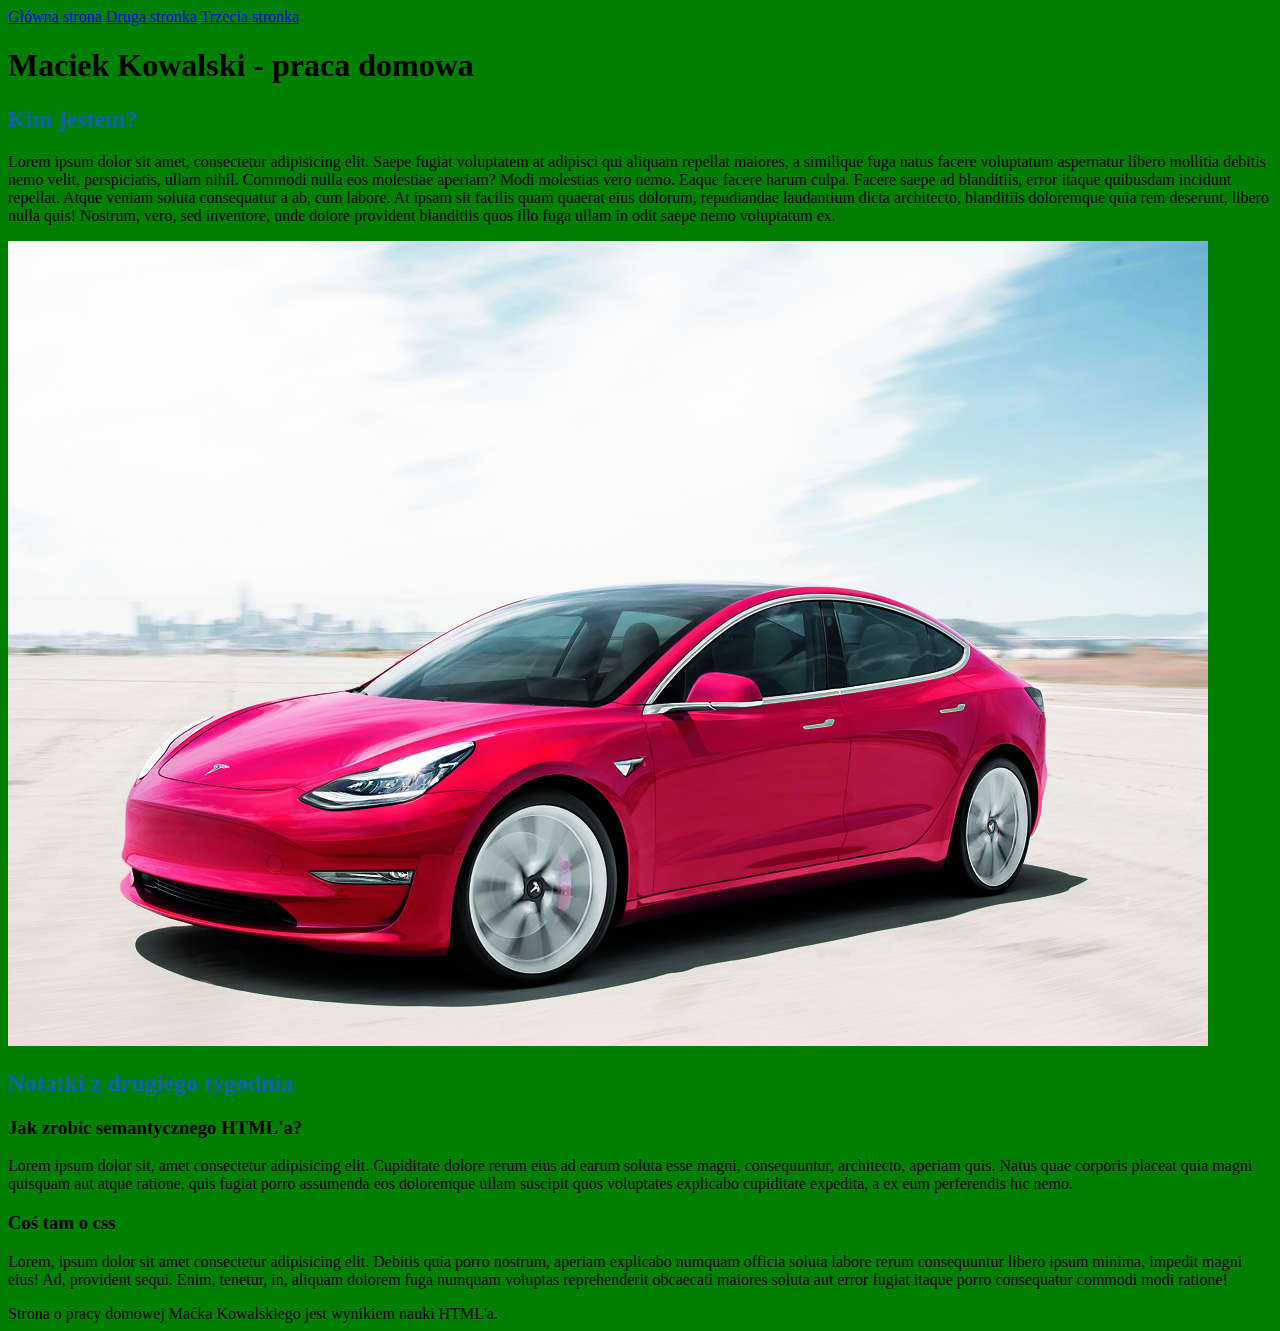
==== index.html @ b4e37460 "initial commit" ====
<!DOCTYPE html>
<html lang="pl">

<head>
    <meta charset="UTF-8">
    <meta name="viewport" content="width=device-width, initial-scale=1.0">
    <title>Document</title>
    <link href="style.css" rel="stylesheet" type="text/css">
</head>

<body>
    <header>
        <nav>
            <a href="index.html">Główna strona</a>
            <a href="druga.html">Druga stronka</a>
            <a href="trzecia.html">Trzecia stronka</a>
        </nav>
    </header>
    <main>
        <header>
            <h1>Maciek Kowalski - praca domowa</h1>
        </header>

        <section>
            <h2>Kim jestem?</h2>
            <p>Lorem ipsum dolor sit amet, consectetur adipisicing elit. Saepe fugiat voluptatem at adipisci qui aliquam
                repellat maiores, a similique fuga natus facere voluptatum aspernatur libero mollitia debitis nemo
                velit, perspiciatis, ullam nihil. Commodi nulla eos molestiae aperiam? Modi molestias vero nemo. Eaque
                facere harum culpa. Facere saepe ad blanditiis, error itaque quibusdam incidunt repellat. Atque veniam
                soluta consequatur a ab, cum labore. At ipsam sit facilis quam quaerat eius dolorum, repudiandae
                laudantium dicta architecto, blanditiis doloremque quia rem deserunt, libero nulla quis! Nostrum, vero,
                sed inventore, unde dolore provident blanditiis quos illo fuga ullam in odit saepe nemo voluptatum ex.
            </p>
        </section>

        <section>
            <img src="car.jpg" alt="samochód">
            <h2>Notatki z drugiego tygodnia</h2>
            <article>
                <h3>Jak zrobic semantycznego HTML'a?</h3>
                <p>Lorem ipsum dolor sit, amet consectetur adipisicing elit. Cupiditate dolore rerum eius ad earum
                    soluta esse magni, consequuntur, architecto, aperiam quis. Natus quae corporis placeat quia magni
                    quisquam aut atque ratione, quis fugiat porro assumenda eos doloremque ullam suscipit quos
                    voluptates explicabo cupiditate expedita, a ex eum perferendis hic nemo.</p>
            </article>
            <article>
                <h3>Coś tam o css</h3>
                <p>Lorem, ipsum dolor sit amet consectetur adipisicing elit. Debitis quia porro nostrum, aperiam
                    explicabo numquam officia soluta labore rerum consequuntur libero ipsum minima, impedit magni eius!
                    Ad, provident sequi. Enim, tenetur, in, aliquam dolorem fuga numquam voluptas reprehenderit
                    obcaecati maiores soluta aut error fugiat itaque porro consequatur commodi modi ratione!</p>
            </article>

        </section>

        <footer>Strona o pracy domowej Maćka Kowalskiego jest wynikiem nauki HTML'a.</footer>
    </main>
    <script src="main.js"></script>
</body>

</html>
---- style.css ----
body{
    background-color:green ;
}

h2{
    color: #1460AA;
}
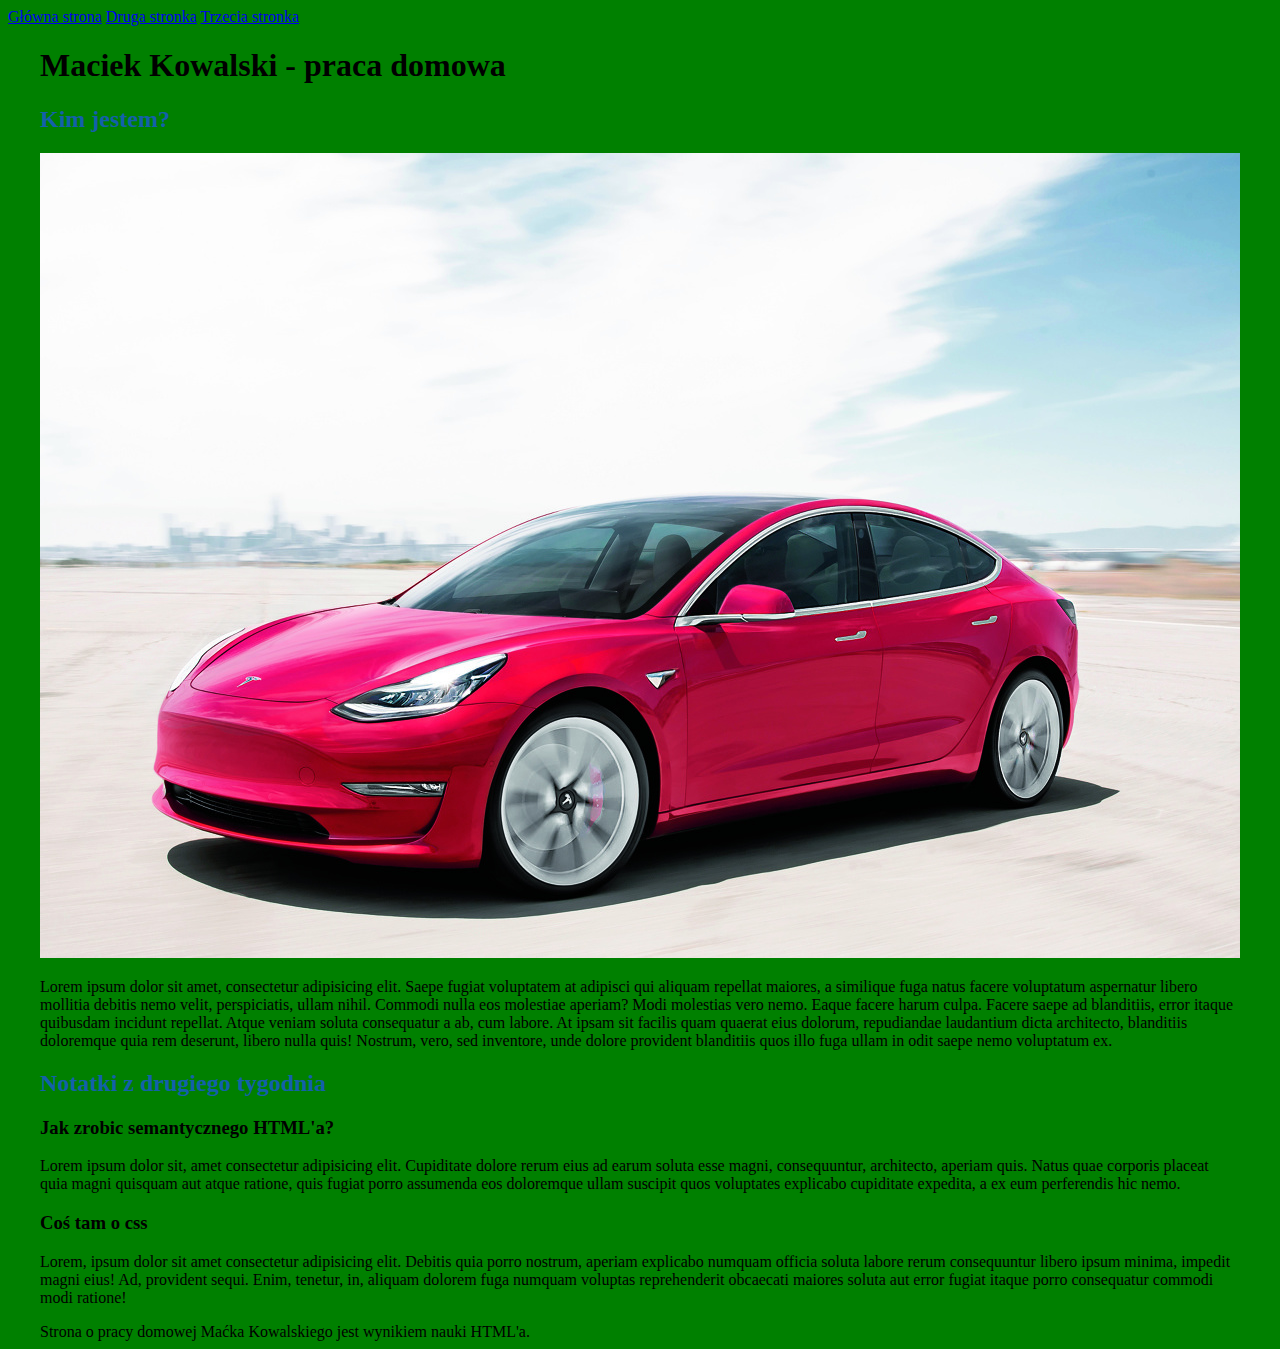
==== commit ff25b9dc: "Adding a css styles and BEM naming" ====
--- a/index.html
+++ b/index.html
@@ -1,61 +1,81 @@
 <!DOCTYPE html>
 <html lang="pl">
+  <head>
+    <meta charset="UTF-8" />
+    <meta name="viewport" content="width=device-width, initial-scale=1.0" />
+    <title>Document</title>
+    <link href="style.css" rel="stylesheet" type="text/css" />
+  </head>
 
-<head>
-    <meta charset="UTF-8">
-    <meta name="viewport" content="width=device-width, initial-scale=1.0">
-    <title>Document</title>
-    <link href="style.css" rel="stylesheet" type="text/css">
-</head>
+  <body>
+    <header class="header">
+      <nav class="navigation">
+        <a class="navigation__link navigation__link--homepage" href="index.html"
+          >Główna strona</a
+        >
+        <a class="navigation__link" href="druga.html">Druga stronka</a>
+        <a class="navigation__link" href="trzecia.html">Trzecia stronka</a>
+      </nav>
+    </header>
 
-<body>
-    <header>
-        <nav>
-            <a href="index.html">Główna strona</a>
-            <a href="druga.html">Druga stronka</a>
-            <a href="trzecia.html">Trzecia stronka</a>
-        </nav>
-    </header>
-    <main>
-        <header>
-            <h1>Maciek Kowalski - praca domowa</h1>
-        </header>
+    <main class="main">
+      <header class="main__header">
+        <h1 class="main__heading main__heading--js" id="name">
+          Maciek Kowalski - praca domowa
+        </h1>
+      </header>
 
-        <section>
-            <h2>Kim jestem?</h2>
-            <p>Lorem ipsum dolor sit amet, consectetur adipisicing elit. Saepe fugiat voluptatem at adipisci qui aliquam
-                repellat maiores, a similique fuga natus facere voluptatum aspernatur libero mollitia debitis nemo
-                velit, perspiciatis, ullam nihil. Commodi nulla eos molestiae aperiam? Modi molestias vero nemo. Eaque
-                facere harum culpa. Facere saepe ad blanditiis, error itaque quibusdam incidunt repellat. Atque veniam
-                soluta consequatur a ab, cum labore. At ipsam sit facilis quam quaerat eius dolorum, repudiandae
-                laudantium dicta architecto, blanditiis doloremque quia rem deserunt, libero nulla quis! Nostrum, vero,
-                sed inventore, unde dolore provident blanditiis quos illo fuga ullam in odit saepe nemo voluptatum ex.
-            </p>
-        </section>
+      <section class="about">
+        <h2 class="about__heading">Kim jestem?</h2>
+        <img class="about__picture" src="car.jpg" alt="samochód" />
+        <p class="about__description">
+          Lorem ipsum dolor sit amet, consectetur adipisicing elit. Saepe fugiat
+          voluptatem at adipisci qui aliquam repellat maiores, a similique fuga
+          natus facere voluptatum aspernatur libero mollitia debitis nemo velit,
+          perspiciatis, ullam nihil. Commodi nulla eos molestiae aperiam? Modi
+          molestias vero nemo. Eaque facere harum culpa. Facere saepe ad
+          blanditiis, error itaque quibusdam incidunt repellat. Atque veniam
+          soluta consequatur a ab, cum labore. At ipsam sit facilis quam quaerat
+          eius dolorum, repudiandae laudantium dicta architecto, blanditiis
+          doloremque quia rem deserunt, libero nulla quis! Nostrum, vero, sed
+          inventore, unde dolore provident blanditiis quos illo fuga ullam in
+          odit saepe nemo voluptatum ex.
+        </p>
+      </section>
 
-        <section>
-            <img src="car.jpg" alt="samochód">
-            <h2>Notatki z drugiego tygodnia</h2>
-            <article>
-                <h3>Jak zrobic semantycznego HTML'a?</h3>
-                <p>Lorem ipsum dolor sit, amet consectetur adipisicing elit. Cupiditate dolore rerum eius ad earum
-                    soluta esse magni, consequuntur, architecto, aperiam quis. Natus quae corporis placeat quia magni
-                    quisquam aut atque ratione, quis fugiat porro assumenda eos doloremque ullam suscipit quos
-                    voluptates explicabo cupiditate expedita, a ex eum perferendis hic nemo.</p>
-            </article>
-            <article>
-                <h3>Coś tam o css</h3>
-                <p>Lorem, ipsum dolor sit amet consectetur adipisicing elit. Debitis quia porro nostrum, aperiam
-                    explicabo numquam officia soluta labore rerum consequuntur libero ipsum minima, impedit magni eius!
-                    Ad, provident sequi. Enim, tenetur, in, aliquam dolorem fuga numquam voluptas reprehenderit
-                    obcaecati maiores soluta aut error fugiat itaque porro consequatur commodi modi ratione!</p>
-            </article>
+      <section class="notes">
+        <h2 class="notes__heading">Notatki z drugiego tygodnia</h2>
 
-        </section>
+        <article class="week-summary">
+          <h3 class="week-summary__title">Jak zrobic semantycznego HTML'a?</h3>
+          <p class="week-summary__description">
+            Lorem ipsum dolor sit, amet consectetur adipisicing elit. Cupiditate
+            dolore rerum eius ad earum soluta esse magni, consequuntur,
+            architecto, aperiam quis. Natus quae corporis placeat quia magni
+            quisquam aut atque ratione, quis fugiat porro assumenda eos
+            doloremque ullam suscipit quos voluptates explicabo cupiditate
+            expedita, a ex eum perferendis hic nemo.
+          </p>
+        </article>
 
-        <footer>Strona o pracy domowej Maćka Kowalskiego jest wynikiem nauki HTML'a.</footer>
+        <article class="week-summary">
+          <h3 class="week-summary__title">Coś tam o css</h3>
+          <p class="week-summary__description">
+            Lorem, ipsum dolor sit amet consectetur adipisicing elit. Debitis
+            quia porro nostrum, aperiam explicabo numquam officia soluta labore
+            rerum consequuntur libero ipsum minima, impedit magni eius! Ad,
+            provident sequi. Enim, tenetur, in, aliquam dolorem fuga numquam
+            voluptas reprehenderit obcaecati maiores soluta aut error fugiat
+            itaque porro consequatur commodi modi ratione!
+          </p>
+        </article>
+
+      </section>
+
+      <footer class="footer">
+        Strona o pracy domowej Maćka Kowalskiego jest wynikiem nauki HTML'a.
+      </footer>
     </main>
     <script src="main.js"></script>
-</body>
-
-</html>+  </body>
+</html>
--- a/style.css
+++ b/style.css
@@ -1,7 +1,14 @@
-body{
-    background-color:green ;
+body {
+  background-color: green;
 }
 
-h2{
-    color: #1460AA;
-}+
+.main{
+    max-width: 1200px;
+margin: 0 auto;
+
+}
+
+h2 {
+  color: #1460aa;
+}
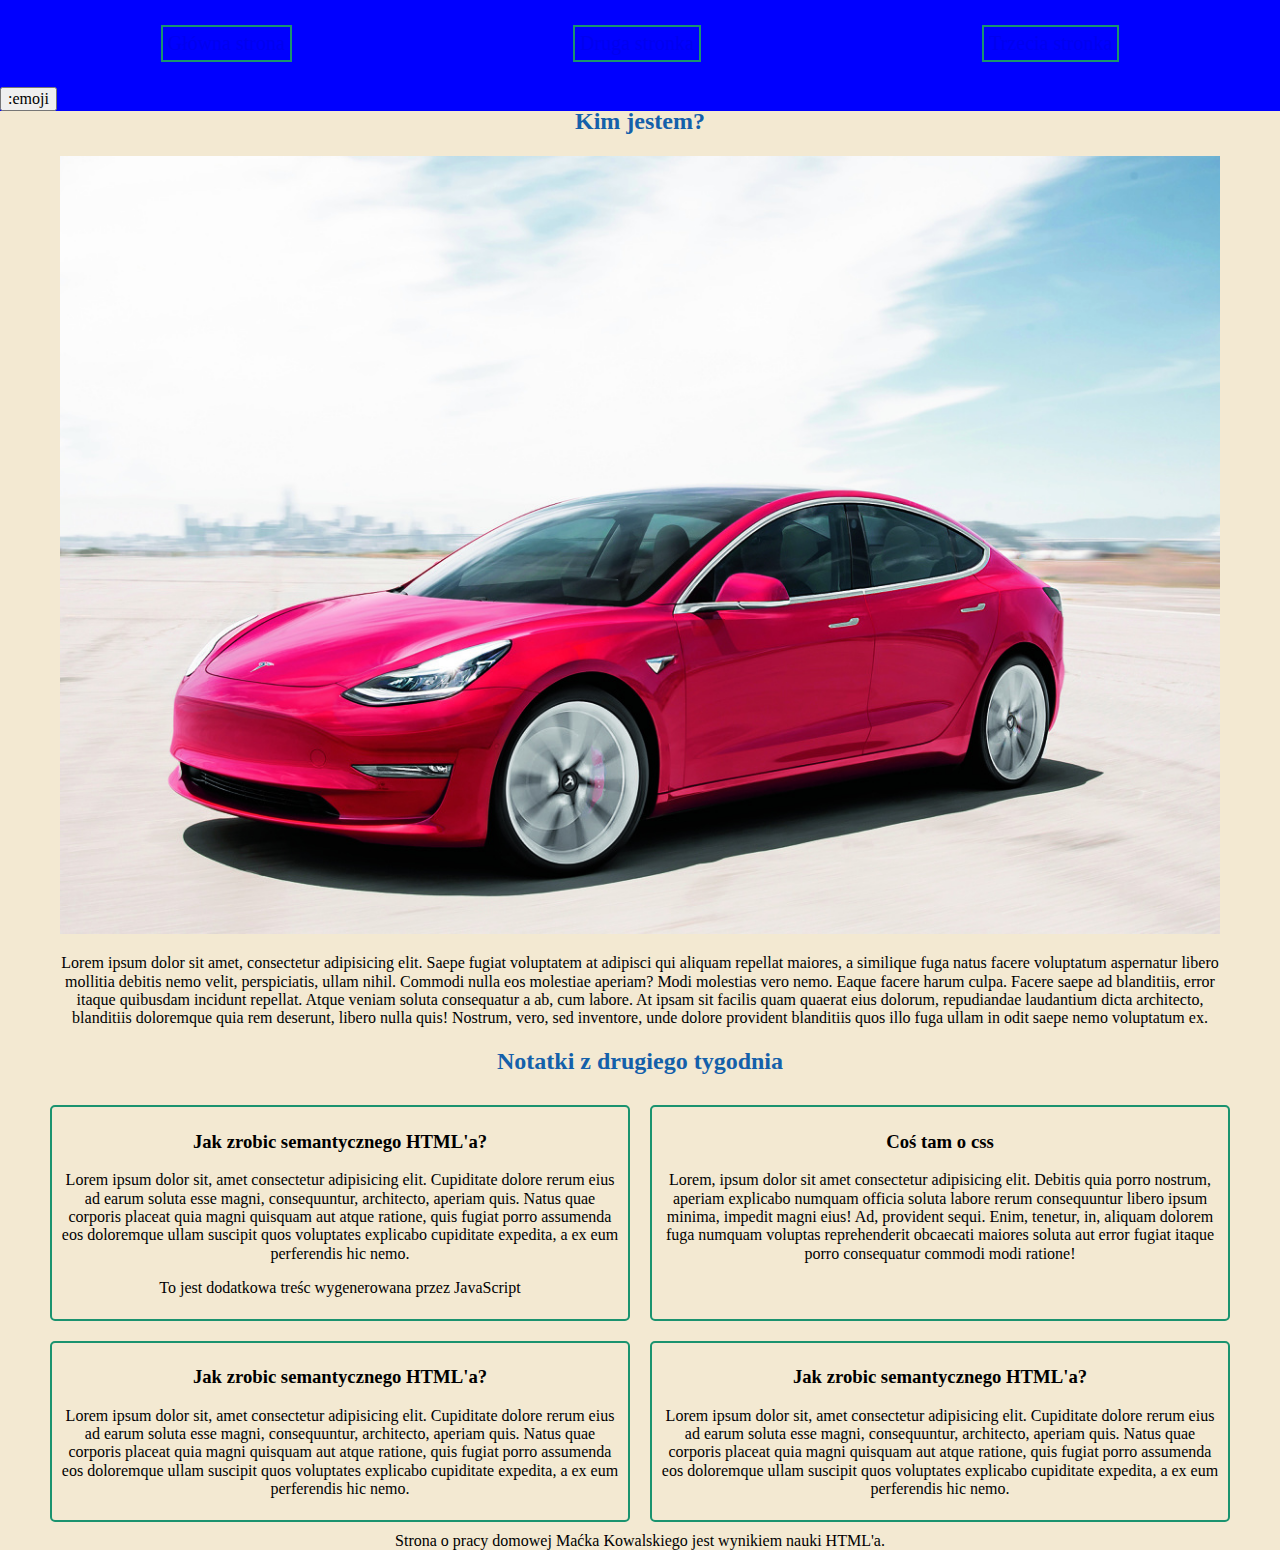
==== commit 1282b784: "add RWD" ====
--- a/index.html
+++ b/index.html
@@ -5,17 +5,20 @@
     <meta name="viewport" content="width=device-width, initial-scale=1.0" />
     <title>Document</title>
     <link href="style.css" rel="stylesheet" type="text/css" />
+    <link href="normalize.css" rel="stylesheet" type="text/css" />
   </head>
 
   <body>
     <header class="header">
-      <nav class="navigation">
+      <nav class="navigation navigation--js">
         <a class="navigation__link navigation__link--homepage" href="index.html"
           >Główna strona</a
         >
         <a class="navigation__link" href="druga.html">Druga stronka</a>
         <a class="navigation__link" href="trzecia.html">Trzecia stronka</a>
       </nav>
+      <button class="burger">:emoji
+      </button>
     </header>
 
     <main class="main">
@@ -42,10 +45,10 @@
           odit saepe nemo voluptatum ex.
         </p>
       </section>
-
+     
       <section class="notes">
         <h2 class="notes__heading">Notatki z drugiego tygodnia</h2>
-
+        <div>
         <article class="week-summary">
           <h3 class="week-summary__title">Jak zrobic semantycznego HTML'a?</h3>
           <p class="week-summary__description">
@@ -55,6 +58,8 @@
             quisquam aut atque ratione, quis fugiat porro assumenda eos
             doloremque ullam suscipit quos voluptates explicabo cupiditate
             expedita, a ex eum perferendis hic nemo.
+          </p>
+          <p class="week-summary__description--js">
           </p>
         </article>
 
@@ -69,9 +74,33 @@
             itaque porro consequatur commodi modi ratione!
           </p>
         </article>
-
+        <article class="week-summary">
+          <h3 class="week-summary__title">Jak zrobic semantycznego HTML'a?</h3>
+          <p class="week-summary__description">
+            Lorem ipsum dolor sit, amet consectetur adipisicing elit. Cupiditate
+            dolore rerum eius ad earum soluta esse magni, consequuntur,
+            architecto, aperiam quis. Natus quae corporis placeat quia magni
+            quisquam aut atque ratione, quis fugiat porro assumenda eos
+            doloremque ullam suscipit quos voluptates explicabo cupiditate
+            expedita, a ex eum perferendis hic nemo.
+          </p>
+          <p class="week-summary__description--js">
+          </p>
+        </article><article class="week-summary">
+          <h3 class="week-summary__title">Jak zrobic semantycznego HTML'a?</h3>
+          <p class="week-summary__description">
+            Lorem ipsum dolor sit, amet consectetur adipisicing elit. Cupiditate
+            dolore rerum eius ad earum soluta esse magni, consequuntur,
+            architecto, aperiam quis. Natus quae corporis placeat quia magni
+            quisquam aut atque ratione, quis fugiat porro assumenda eos
+            doloremque ullam suscipit quos voluptates explicabo cupiditate
+            expedita, a ex eum perferendis hic nemo.
+          </p>
+          <p class="week-summary__description--js">
+          </p>
+        </article>
       </section>
-
+    </div>
       <footer class="footer">
         Strona o pracy domowej Maćka Kowalskiego jest wynikiem nauki HTML'a.
       </footer>
--- a/style.css
+++ b/style.css
@@ -1,14 +1,88 @@
-body {
-  background-color: green;
+html {
+  box-sizing: border-box;
 }
 
+*,
+*::before,
+*::after {
+  box-sizing: inherit;
+}
 
-.main{
-    max-width: 1200px;
-margin: 0 auto;
+body {
+  background: #f3e9d2;
+}
 
+.main {
+  max-width: 1200px;
+  margin: 50px auto 0 ;
+  text-align:center;
+}
+.header {
+  background: blue;
+  min-height: 50px;
+  position: fixed;
+  width: 100%;
+  top: 0;
+}
+
+.navigation {
+  padding: 20px;
+  text-align: center;
+  display: none;
+}
+
+.navigation--open{
+  display: block;
+}
+
+.navigation__link {
+ display: block;
+ margin-bottom: 10px;
+}
+.about {
+  margin: 20px;
+}
+.about__picture {
+  max-width: 100%;
+}
+
+.notes__picture {
+  max-width: 100%;
 }
 
 h2 {
   color: #1460aa;
 }
+
+
+
+.week-summary {
+  border: 2px solid #1a936f;
+  margin: 10px;
+  padding: 5px;
+  border-radius: 5px;
+}
+
+@media only screen and (min-width: 600px) {
+  div {
+    display: grid;
+    grid-template-columns: 50% 50%;
+  }
+
+  .navigation {
+    display: flex;
+    justify-content: space-around;
+  }
+  
+  .navigation__link {
+    text-decoration: none;
+    font-size: 20px;
+    margin: 5px;
+    text-align: center;
+    padding: 5px;
+    border: 2px solid #1a936f;
+  }
+}
+
+/* kolorki na stronce 
+https://coolors.co/114b5f-1a936f-88d498-c6dabf-f3e9d2*/
